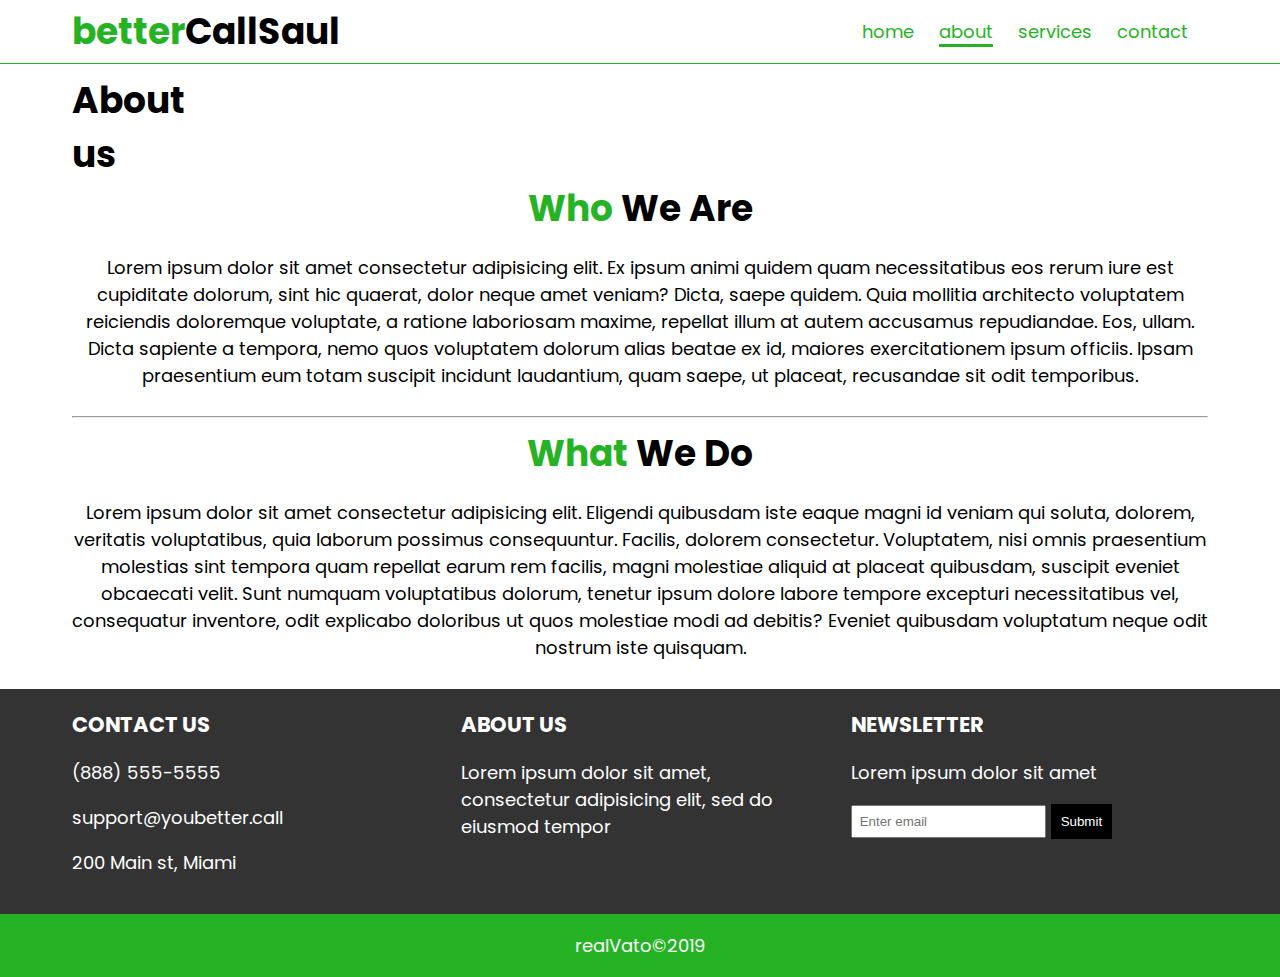
==== about.html @ d658f66e "About page done. services wip" ====
<!DOCTYPE html>
<html lang="en">
<head>
    <meta charset="UTF-8">
    <meta name="viewport" content="width=device-width, initial-scale=1.0">
    <meta http-equiv="X-UA-Compatible" content="ie=edge">
    <link rel="stylesheet"
    href="https://use.fontawesome.com/releases/v5.8.1/css/all.css"
    integrity="sha384-50oBUHEmvpQ+1lW4y57PTFmhCaXp0ML5d60M1M7uH2+nqUivzIebhndOJK28anvf"
    crossorigin="anonymous">
    <link rel="stylesheet" href="css/flexboxgrid.css">
    <link rel="stylesheet" href="css/style.css">
    <title>callSaul | About</title>
</head>
<body>
    <!-- col-xs-12 col-sm-12 col-md-12 col-lg-12 -->
    <!-- navbar -->
    <header id="header-main">
        <div class="container">
            <div class="row center-xs end-sm end-md end-lg middle-xs middle-sm middle-md middle-lg">
                <div class="col-xs-12 col-sm-2 col-md-2 col-lg-2">
                    <h1><span>better</span>CallSaul</h1>
                </div>
                <div class="col-xs-8 col-sm-10 col-md-10 col-lg-10">
                    <ul class="navbar">
                        <li><a href="index.html">home</a></li>
                        <li><a href="about.html" class="current">about</a></li>
                        <li><a href="services.html">services</a></li>
                        <li><a href="contact.html">contact</a></li>
                    </ul>
                </div>
            </div>
        </div>
    </header>
    
    <!-- About us -->

    <section id="about-us">
        <div class="container">
            <div class="row center-xs start-sm start-md start-lg">
                <div class="col-xs-12 col-sm-2 col-md-2 col-lg-2">
                  <h1>About us</h1>  
                </div>
            </div>
            <div class="row center-xs center-sm center-md center-lg">
                <div class="col-xs-12 col-sm-12 col-md-12 col-lg-12">
                    <h1><span>Who</span> We Are</h1>
                    <p>Lorem ipsum dolor sit amet consectetur adipisicing elit.
                    Ex ipsum animi quidem quam necessitatibus eos rerum iure est
                    cupiditate dolorum, sint hic quaerat, dolor neque amet
                    veniam? Dicta, saepe quidem. Quia mollitia architecto
                    voluptatem reiciendis doloremque voluptate, a ratione
                    laboriosam maxime, repellat illum at autem accusamus
                    repudiandae. Eos, ullam. Dicta sapiente a tempora, nemo quos
                    voluptatem dolorum alias beatae ex id, maiores
                    exercitationem ipsum officiis. Ipsam praesentium eum totam
                    suscipit incidunt laudantium, quam saepe, ut placeat,
                    recusandae sit odit temporibus.</p>
                </div>
            </div>
            <hr>
            <div class="row center-xs center-sm center-md center-lg">
                <div class="col-xs-12 col-sm-12 col-md-12 col-lg-12">
                    <h1><span>What</span> We Do</h1>
                    <p>Lorem ipsum dolor sit amet consectetur adipisicing elit.
                    Eligendi quibusdam iste eaque magni id veniam qui soluta,
                    dolorem, veritatis voluptatibus, quia laborum possimus
                    consequuntur. Facilis, dolorem consectetur. Voluptatem, nisi
                    omnis praesentium molestias sint tempora quam repellat earum
                    rem facilis, magni molestiae aliquid at placeat quibusdam,
                    suscipit eveniet obcaecati velit. Sunt numquam voluptatibus
                    dolorum, tenetur ipsum dolore labore tempore excepturi
                    necessitatibus vel, consequatur inventore, odit explicabo
                    doloribus ut quos molestiae modi ad debitis? Eveniet
                    quibusdam voluptatum neque odit nostrum iste quisquam.</p>
                </div>
            </div>
        </div>
    </section>

    

    <!-- Contact -->
    <section id="contact">
        <div class="container">
            <div class="row">
                <div class="col-xs-12 col-sm-4 col-md-4 col-lg-4">
                    <h3>CONTACT US</h3>
                    <p>(888) 555-5555</p>
                    <p>support@youbetter.call</p>
                    <p>200 Main st, Miami</p>
                </div>
                <div class="col-xs-12 col-sm-4 col-md-4 col-lg-4">
                    <h3>ABOUT US</h3>
                    <p>Lorem ipsum dolor sit amet, consectetur adipisicing elit, sed do eiusmod tempor</p>
                </div>
                <div class="col-xs-12 col-sm-4 col-md-4 col-lg-4">
                    <h3>NEWSLETTER</h3>
                    <p>Lorem ipsum dolor sit amet</p>
                    <input type="text" placeholder="Enter email">
                    <button>Submit</button>
                </div>
            </div>
        </div>
    </section>

<!-- Footer -->
<footer>
    <div class="container">
        <div class="row center-xs center-sm center-md center-lg">
            <p>realVato&copy2019</p>
        </div>
    </div>
</footer>

</body>
</html>
---- css/flexboxgrid.css ----
/* Uncomment and set these variables to customize the grid. */

.container-fluid {
  margin-right: auto;
  margin-left: auto;
  padding-right: 2rem;
  padding-left: 2rem;
}

.row {
  box-sizing: border-box;
  display: -ms-flexbox;
  display: -webkit-box;
  display: flex;
  -ms-flex: 0 1 auto;
  -webkit-box-flex: 0;
  flex: 0 1 auto;
  -ms-flex-direction: row;
  -webkit-box-orient: horizontal;
  -webkit-box-direction: normal;
  flex-direction: row;
  -ms-flex-wrap: wrap;
  flex-wrap: wrap;
  margin-right: -1rem;
  margin-left: -1rem;
}

.row.reverse {
  -ms-flex-direction: row-reverse;
  -webkit-box-orient: horizontal;
  -webkit-box-direction: reverse;
  flex-direction: row-reverse;
}

.col.reverse {
  -ms-flex-direction: column-reverse;
  -webkit-box-orient: vertical;
  -webkit-box-direction: reverse;
  flex-direction: column-reverse;
}

.col-xs,
.col-xs-1,
.col-xs-2,
.col-xs-3,
.col-xs-4,
.col-xs-5,
.col-xs-6,
.col-xs-7,
.col-xs-8,
.col-xs-9,
.col-xs-10,
.col-xs-11,
.col-xs-12 {
  box-sizing: border-box;
  -ms-flex: 0 0 auto;
  -webkit-box-flex: 0;
  flex: 0 0 auto;
  padding-right: 1rem;
  padding-left: 1rem;
}

.col-xs {
  -webkit-flex-grow: 1;
  -ms-flex-positive: 1;
  -webkit-box-flex: 1;
  flex-grow: 1;
  -ms-flex-preferred-size: 0;
  flex-basis: 0;
  max-width: 100%;
}

.col-xs-1 {
  -ms-flex-preferred-size: 8.333%;
  flex-basis: 8.333%;
  max-width: 8.333%;
}

.col-xs-2 {
  -ms-flex-preferred-size: 16.667%;
  flex-basis: 16.667%;
  max-width: 16.667%;
}

.col-xs-3 {
  -ms-flex-preferred-size: 25%;
  flex-basis: 25%;
  max-width: 25%;
}

.col-xs-4 {
  -ms-flex-preferred-size: 33.333%;
  flex-basis: 33.333%;
  max-width: 33.333%;
}

.col-xs-5 {
  -ms-flex-preferred-size: 41.667%;
  flex-basis: 41.667%;
  max-width: 41.667%;
}

.col-xs-6 {
  -ms-flex-preferred-size: 50%;
  flex-basis: 50%;
  max-width: 50%;
}

.col-xs-7 {
  -ms-flex-preferred-size: 58.333%;
  flex-basis: 58.333%;
  max-width: 58.333%;
}

.col-xs-8 {
  -ms-flex-preferred-size: 66.667%;
  flex-basis: 66.667%;
  max-width: 66.667%;
}

.col-xs-9 {
  -ms-flex-preferred-size: 75%;
  flex-basis: 75%;
  max-width: 75%;
}

.col-xs-10 {
  -ms-flex-preferred-size: 83.333%;
  flex-basis: 83.333%;
  max-width: 83.333%;
}

.col-xs-11 {
  -ms-flex-preferred-size: 91.667%;
  flex-basis: 91.667%;
  max-width: 91.667%;
}

.col-xs-12 {
  -ms-flex-preferred-size: 100%;
  flex-basis: 100%;
  max-width: 100%;
}

.col-xs-offset-1 {
  margin-left: 8.333%;
}

.col-xs-offset-2 {
  margin-left: 16.667%;
}

.col-xs-offset-3 {
  margin-left: 25%;
}

.col-xs-offset-4 {
  margin-left: 33.333%;
}

.col-xs-offset-5 {
  margin-left: 41.667%;
}

.col-xs-offset-6 {
  margin-left: 50%;
}

.col-xs-offset-7 {
  margin-left: 58.333%;
}

.col-xs-offset-8 {
  margin-left: 66.667%;
}

.col-xs-offset-9 {
  margin-left: 75%;
}

.col-xs-offset-10 {
  margin-left: 83.333%;
}

.col-xs-offset-11 {
  margin-left: 91.667%;
}

.start-xs {
  -ms-flex-pack: start;
  -webkit-box-pack: start;
  justify-content: flex-start;
  text-align: start;
}

.center-xs {
  -ms-flex-pack: center;
  -webkit-box-pack: center;
  justify-content: center;
  text-align: center;
}

.end-xs {
  -ms-flex-pack: end;
  -webkit-box-pack: end;
  justify-content: flex-end;
  text-align: end;
}

.top-xs {
  -ms-flex-align: start;
  -webkit-box-align: start;
  align-items: flex-start;
}

.middle-xs {
  -ms-flex-align: center;
  -webkit-box-align: center;
  align-items: center;
}

.bottom-xs {
  -ms-flex-align: end;
  -webkit-box-align: end;
  align-items: flex-end;
}

.around-xs {
  -ms-flex-pack: distribute;
  justify-content: space-around;
}

.between-xs {
  -ms-flex-pack: justify;
  -webkit-box-pack: justify;
  justify-content: space-between;
}

.first-xs {
  -ms-flex-order: -1;
  -webkit-box-ordinal-group: 0;
  order: -1;
}

.last-xs {
  -ms-flex-order: 1;
  -webkit-box-ordinal-group: 2;
  order: 1;
}

@media only screen and (min-width: 48em) {
  .container {
    width: 46rem;
  }

  .col-sm,
  .col-sm-1,
  .col-sm-2,
  .col-sm-3,
  .col-sm-4,
  .col-sm-5,
  .col-sm-6,
  .col-sm-7,
  .col-sm-8,
  .col-sm-9,
  .col-sm-10,
  .col-sm-11,
  .col-sm-12 {
    box-sizing: border-box;
    -ms-flex: 0 0 auto;
    -webkit-box-flex: 0;
    flex: 0 0 auto;
    padding-right: 1rem;
    padding-left: 1rem;
  }

  .col-sm {
    -webkit-flex-grow: 1;
    -ms-flex-positive: 1;
    -webkit-box-flex: 1;
    flex-grow: 1;
    -ms-flex-preferred-size: 0;
    flex-basis: 0;
    max-width: 100%;
  }

  .col-sm-1 {
    -ms-flex-preferred-size: 8.333%;
    flex-basis: 8.333%;
    max-width: 8.333%;
  }

  .col-sm-2 {
    -ms-flex-preferred-size: 16.667%;
    flex-basis: 16.667%;
    max-width: 16.667%;
  }

  .col-sm-3 {
    -ms-flex-preferred-size: 25%;
    flex-basis: 25%;
    max-width: 25%;
  }

  .col-sm-4 {
    -ms-flex-preferred-size: 33.333%;
    flex-basis: 33.333%;
    max-width: 33.333%;
  }

  .col-sm-5 {
    -ms-flex-preferred-size: 41.667%;
    flex-basis: 41.667%;
    max-width: 41.667%;
  }

  .col-sm-6 {
    -ms-flex-preferred-size: 50%;
    flex-basis: 50%;
    max-width: 50%;
  }

  .col-sm-7 {
    -ms-flex-preferred-size: 58.333%;
    flex-basis: 58.333%;
    max-width: 58.333%;
  }

  .col-sm-8 {
    -ms-flex-preferred-size: 66.667%;
    flex-basis: 66.667%;
    max-width: 66.667%;
  }

  .col-sm-9 {
    -ms-flex-preferred-size: 75%;
    flex-basis: 75%;
    max-width: 75%;
  }

  .col-sm-10 {
    -ms-flex-preferred-size: 83.333%;
    flex-basis: 83.333%;
    max-width: 83.333%;
  }

  .col-sm-11 {
    -ms-flex-preferred-size: 91.667%;
    flex-basis: 91.667%;
    max-width: 91.667%;
  }

  .col-sm-12 {
    -ms-flex-preferred-size: 100%;
    flex-basis: 100%;
    max-width: 100%;
  }

  .col-sm-offset-1 {
    margin-left: 8.333%;
  }

  .col-sm-offset-2 {
    margin-left: 16.667%;
  }

  .col-sm-offset-3 {
    margin-left: 25%;
  }

  .col-sm-offset-4 {
    margin-left: 33.333%;
  }

  .col-sm-offset-5 {
    margin-left: 41.667%;
  }

  .col-sm-offset-6 {
    margin-left: 50%;
  }

  .col-sm-offset-7 {
    margin-left: 58.333%;
  }

  .col-sm-offset-8 {
    margin-left: 66.667%;
  }

  .col-sm-offset-9 {
    margin-left: 75%;
  }

  .col-sm-offset-10 {
    margin-left: 83.333%;
  }

  .col-sm-offset-11 {
    margin-left: 91.667%;
  }

  .start-sm {
    -ms-flex-pack: start;
    -webkit-box-pack: start;
    justify-content: flex-start;
    text-align: start;
  }

  .center-sm {
    -ms-flex-pack: center;
    -webkit-box-pack: center;
    justify-content: center;
    text-align: center;
  }

  .end-sm {
    -ms-flex-pack: end;
    -webkit-box-pack: end;
    justify-content: flex-end;
    text-align: end;
  }

  .top-sm {
    -ms-flex-align: start;
    -webkit-box-align: start;
    align-items: flex-start;
  }

  .middle-sm {
    -ms-flex-align: center;
    -webkit-box-align: center;
    align-items: center;
  }

  .bottom-sm {
    -ms-flex-align: end;
    -webkit-box-align: end;
    align-items: flex-end;
  }

  .around-sm {
    -ms-flex-pack: distribute;
    justify-content: space-around;
  }

  .between-sm {
    -ms-flex-pack: justify;
    -webkit-box-pack: justify;
    justify-content: space-between;
  }

  .first-sm {
    -ms-flex-order: -1;
    -webkit-box-ordinal-group: 0;
    order: -1;
  }

  .last-sm {
    -ms-flex-order: 1;
    -webkit-box-ordinal-group: 2;
    order: 1;
  }
}

@media only screen and (min-width: 62em) {
  .container {
    width: 61rem;
  }

  .col-md,
  .col-md-1,
  .col-md-2,
  .col-md-3,
  .col-md-4,
  .col-md-5,
  .col-md-6,
  .col-md-7,
  .col-md-8,
  .col-md-9,
  .col-md-10,
  .col-md-11,
  .col-md-12 {
    box-sizing: border-box;
    -ms-flex: 0 0 auto;
    -webkit-box-flex: 0;
    flex: 0 0 auto;
    padding-right: 1rem;
    padding-left: 1rem;
  }

  .col-md {
    -webkit-flex-grow: 1;
    -ms-flex-positive: 1;
    -webkit-box-flex: 1;
    flex-grow: 1;
    -ms-flex-preferred-size: 0;
    flex-basis: 0;
    max-width: 100%;
  }

  .col-md-1 {
    -ms-flex-preferred-size: 8.333%;
    flex-basis: 8.333%;
    max-width: 8.333%;
  }

  .col-md-2 {
    -ms-flex-preferred-size: 16.667%;
    flex-basis: 16.667%;
    max-width: 16.667%;
  }

  .col-md-3 {
    -ms-flex-preferred-size: 25%;
    flex-basis: 25%;
    max-width: 25%;
  }

  .col-md-4 {
    -ms-flex-preferred-size: 33.333%;
    flex-basis: 33.333%;
    max-width: 33.333%;
  }

  .col-md-5 {
    -ms-flex-preferred-size: 41.667%;
    flex-basis: 41.667%;
    max-width: 41.667%;
  }

  .col-md-6 {
    -ms-flex-preferred-size: 50%;
    flex-basis: 50%;
    max-width: 50%;
  }

  .col-md-7 {
    -ms-flex-preferred-size: 58.333%;
    flex-basis: 58.333%;
    max-width: 58.333%;
  }

  .col-md-8 {
    -ms-flex-preferred-size: 66.667%;
    flex-basis: 66.667%;
    max-width: 66.667%;
  }

  .col-md-9 {
    -ms-flex-preferred-size: 75%;
    flex-basis: 75%;
    max-width: 75%;
  }

  .col-md-10 {
    -ms-flex-preferred-size: 83.333%;
    flex-basis: 83.333%;
    max-width: 83.333%;
  }

  .col-md-11 {
    -ms-flex-preferred-size: 91.667%;
    flex-basis: 91.667%;
    max-width: 91.667%;
  }

  .col-md-12 {
    -ms-flex-preferred-size: 100%;
    flex-basis: 100%;
    max-width: 100%;
  }

  .col-md-offset-1 {
    margin-left: 8.333%;
  }

  .col-md-offset-2 {
    margin-left: 16.667%;
  }

  .col-md-offset-3 {
    margin-left: 25%;
  }

  .col-md-offset-4 {
    margin-left: 33.333%;
  }

  .col-md-offset-5 {
    margin-left: 41.667%;
  }

  .col-md-offset-6 {
    margin-left: 50%;
  }

  .col-md-offset-7 {
    margin-left: 58.333%;
  }

  .col-md-offset-8 {
    margin-left: 66.667%;
  }

  .col-md-offset-9 {
    margin-left: 75%;
  }

  .col-md-offset-10 {
    margin-left: 83.333%;
  }

  .col-md-offset-11 {
    margin-left: 91.667%;
  }

  .start-md {
    -ms-flex-pack: start;
    -webkit-box-pack: start;
    justify-content: flex-start;
    text-align: start;
  }

  .center-md {
    -ms-flex-pack: center;
    -webkit-box-pack: center;
    justify-content: center;
    text-align: center;
  }

  .end-md {
    -ms-flex-pack: end;
    -webkit-box-pack: end;
    justify-content: flex-end;
    text-align: end;
  }

  .top-md {
    -ms-flex-align: start;
    -webkit-box-align: start;
    align-items: flex-start;
  }

  .middle-md {
    -ms-flex-align: center;
    -webkit-box-align: center;
    align-items: center;
  }

  .bottom-md {
    -ms-flex-align: end;
    -webkit-box-align: end;
    align-items: flex-end;
  }

  .around-md {
    -ms-flex-pack: distribute;
    justify-content: space-around;
  }

  .between-md {
    -ms-flex-pack: justify;
    -webkit-box-pack: justify;
    justify-content: space-between;
  }

  .first-md {
    -ms-flex-order: -1;
    -webkit-box-ordinal-group: 0;
    order: -1;
  }

  .last-md {
    -ms-flex-order: 1;
    -webkit-box-ordinal-group: 2;
    order: 1;
  }
}

@media only screen and (min-width: 75em) {
  .container {
    width: 71rem;
  }

  .col-lg,
  .col-lg-1,
  .col-lg-2,
  .col-lg-3,
  .col-lg-4,
  .col-lg-5,
  .col-lg-6,
  .col-lg-7,
  .col-lg-8,
  .col-lg-9,
  .col-lg-10,
  .col-lg-11,
  .col-lg-12 {
    box-sizing: border-box;
    -ms-flex: 0 0 auto;
    -webkit-box-flex: 0;
    flex: 0 0 auto;
    padding-right: 1rem;
    padding-left: 1rem;
  }

  .col-lg {
    -webkit-flex-grow: 1;
    -ms-flex-positive: 1;
    -webkit-box-flex: 1;
    flex-grow: 1;
    -ms-flex-preferred-size: 0;
    flex-basis: 0;
    max-width: 100%;
  }

  .col-lg-1 {
    -ms-flex-preferred-size: 8.333%;
    flex-basis: 8.333%;
    max-width: 8.333%;
  }

  .col-lg-2 {
    -ms-flex-preferred-size: 16.667%;
    flex-basis: 16.667%;
    max-width: 16.667%;
  }

  .col-lg-3 {
    -ms-flex-preferred-size: 25%;
    flex-basis: 25%;
    max-width: 25%;
  }

  .col-lg-4 {
    -ms-flex-preferred-size: 33.333%;
    flex-basis: 33.333%;
    max-width: 33.333%;
  }

  .col-lg-5 {
    -ms-flex-preferred-size: 41.667%;
    flex-basis: 41.667%;
    max-width: 41.667%;
  }

  .col-lg-6 {
    -ms-flex-preferred-size: 50%;
    flex-basis: 50%;
    max-width: 50%;
  }

  .col-lg-7 {
    -ms-flex-preferred-size: 58.333%;
    flex-basis: 58.333%;
    max-width: 58.333%;
  }

  .col-lg-8 {
    -ms-flex-preferred-size: 66.667%;
    flex-basis: 66.667%;
    max-width: 66.667%;
  }

  .col-lg-9 {
    -ms-flex-preferred-size: 75%;
    flex-basis: 75%;
    max-width: 75%;
  }

  .col-lg-10 {
    -ms-flex-preferred-size: 83.333%;
    flex-basis: 83.333%;
    max-width: 83.333%;
  }

  .col-lg-11 {
    -ms-flex-preferred-size: 91.667%;
    flex-basis: 91.667%;
    max-width: 91.667%;
  }

  .col-lg-12 {
    -ms-flex-preferred-size: 100%;
    flex-basis: 100%;
    max-width: 100%;
  }

  .col-lg-offset-1 {
    margin-left: 8.333%;
  }

  .col-lg-offset-2 {
    margin-left: 16.667%;
  }

  .col-lg-offset-3 {
    margin-left: 25%;
  }

  .col-lg-offset-4 {
    margin-left: 33.333%;
  }

  .col-lg-offset-5 {
    margin-left: 41.667%;
  }

  .col-lg-offset-6 {
    margin-left: 50%;
  }

  .col-lg-offset-7 {
    margin-left: 58.333%;
  }

  .col-lg-offset-8 {
    margin-left: 66.667%;
  }

  .col-lg-offset-9 {
    margin-left: 75%;
  }

  .col-lg-offset-10 {
    margin-left: 83.333%;
  }

  .col-lg-offset-11 {
    margin-left: 91.667%;
  }

  .start-lg {
    -ms-flex-pack: start;
    -webkit-box-pack: start;
    justify-content: flex-start;
    text-align: start;
  }

  .center-lg {
    -ms-flex-pack: center;
    -webkit-box-pack: center;
    justify-content: center;
    text-align: center;
  }

  .end-lg {
    -ms-flex-pack: end;
    -webkit-box-pack: end;
    justify-content: flex-end;
    text-align: end;
  }

  .top-lg {
    -ms-flex-align: start;
    -webkit-box-align: start;
    align-items: flex-start;
  }

  .middle-lg {
    -ms-flex-align: center;
    -webkit-box-align: center;
    align-items: center;
  }

  .bottom-lg {
    -ms-flex-align: end;
    -webkit-box-align: end;
    align-items: flex-end;
  }

  .around-lg {
    -ms-flex-pack: distribute;
    justify-content: space-around;
  }

  .between-lg {
    -ms-flex-pack: justify;
    -webkit-box-pack: justify;
    justify-content: space-between;
  }

  .first-lg {
    -ms-flex-order: -1;
    -webkit-box-ordinal-group: 0;
    order: -1;
  }

  .last-lg {
    -ms-flex-order: 1;
    -webkit-box-ordinal-group: 2;
    order: 1;
  }
}
---- css/style.css ----
@import url('https://fonts.googleapis.com/css?family=Poppins');

:root {
    --main-color: rgb(37, 179, 37);
  }

body {
    font-size: 18px;
    font-family: 'Poppins', sans-serif;
    margin: 0;
    padding: 0;
    line-height: 1.5;
    overflow-x: hidden;
}

/* default */
.container {
    margin: auto;
}

h1, h2, h3, h4, h5, h6 {
    margin: 0;
}

img {
    width: 100%;
}

i {
    font-size: 3rem;
    color: var(--main-color);
}

ul {
    list-style: none;
    padding: 0;
}

a {
    text-decoration: none;
}

span {
    color: var(--main-color);
}

footer {
    background-color: var(--main-color);
    color: #fff;
}

/* <HOME> */

/* Navbar */
#header-main {
    border-bottom: 1px solid var(--main-color);
}

.navbar li{
    display: inline;
    padding-right: 20px;
}

.navbar li a {
color: var(--main-color);
}

.navbar li a.current, .navbar li a:hover {
    border-bottom: 3px solid var(--main-color);
}

/* showcase */
#showcase {
    height: 910px;
    background: url(../img/better-call-saul-wallpaper-2.jpg) no-repeat center center/cover;
    margin-bottom: 30px;
}

#showcase .container .row .box {
    border: 1px solid #333;
    border-radius: 90px;
    background-color: #333;
    color: #fff;
    opacity: 0.9;
    padding-top: 10px;
}

#showcase .container .row {
    height: 780px;
}

/* Core features 1 */
#features .container .row div p{
    margin: 0 0 30px 0;
}

#features .show-on-small {
    display: none;
}

/* Core features 2 */
#features2 {
    background: url(../img/info-bg.jpg) no-repeat center center/cover;
}

#features2 .fa-check {
    font-size: 1.5rem;
    padding-right: 5px;
}

#features2 h1 {
    color: rgb(214, 207, 207);
}

#features2 ul li {
    line-height: 3;
    color: #fff;
}

/* Contact */
#contact {
    background-color: #333;
    color: #fff;
    padding: 20px 0px;
}

#contact input {
    padding: 7px;
}

#contact button {
    background-color: #000;
    color: #fff;
    border: none;
    padding: 10px;
}

/* </HOME> */

/* About us */
#about-us {
    padding-top: 10px;
    padding-bottom: 10px;
}


/* Services */


/* Media Query */

@media (max-width: 770px) {
    #header-main .navbar li {
        padding-right: 10px;
    }

    #features .show-on-small {
        display: inline-block;
        padding-bottom: 30px;
    }

    #features .hide-on-small {
        display: none;
    }

    #contact {
        display: none;
    }
}
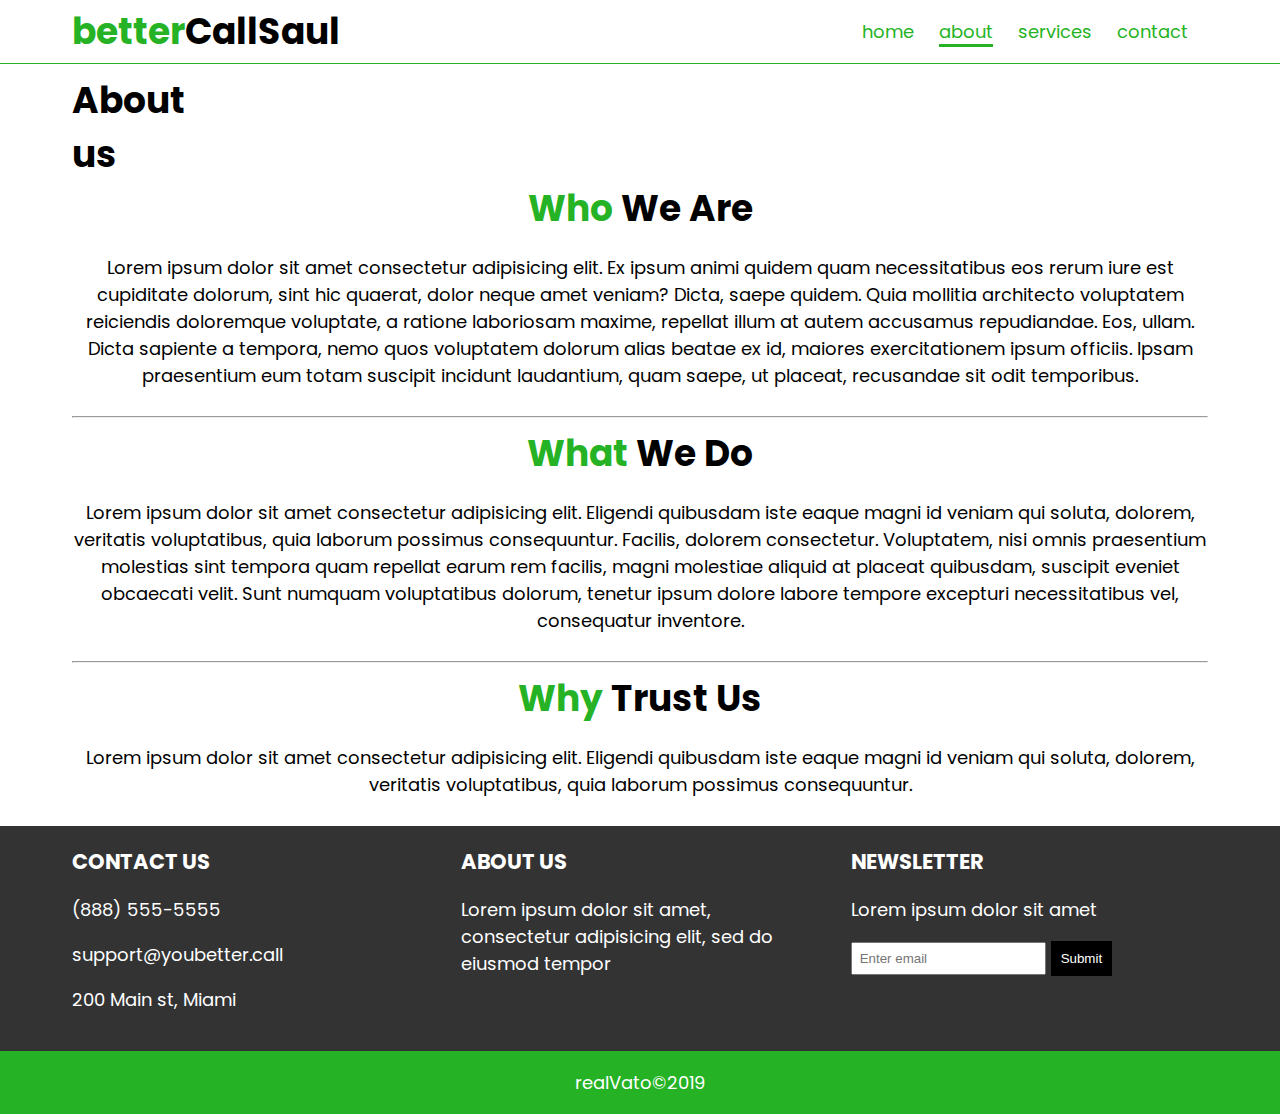
==== commit 9046082e: "a" ====
--- a/about.html
+++ b/about.html
@@ -70,9 +70,17 @@
                     rem facilis, magni molestiae aliquid at placeat quibusdam,
                     suscipit eveniet obcaecati velit. Sunt numquam voluptatibus
                     dolorum, tenetur ipsum dolore labore tempore excepturi
-                    necessitatibus vel, consequatur inventore, odit explicabo
-                    doloribus ut quos molestiae modi ad debitis? Eveniet
-                    quibusdam voluptatum neque odit nostrum iste quisquam.</p>
+                    necessitatibus vel, consequatur inventore.</p>
+                </div>
+            </div>
+            <hr>
+            <div class="row center-xs center-sm center-md center-lg">
+                <div class="col-xs-12 col-sm-12 col-md-12 col-lg-12">
+                    <h1><span>Why</span> Trust Us</h1>
+                    <p>Lorem ipsum dolor sit amet consectetur adipisicing elit.
+                    Eligendi quibusdam iste eaque magni id veniam qui soluta,
+                    dolorem, veritatis voluptatibus, quia laborum possimus
+                    consequuntur.</p>
                 </div>
             </div>
         </div>
--- a/css/style.css
+++ b/css/style.css
@@ -145,11 +145,45 @@
 
 
 /* Services */
-
+#services {
+    margin: 20px 0;
+}
+
+#services .padding {
+    padding-bottom: 10px;
+}
+
+#services .bg-child {
+    background-color: #333;
+    color: #fff;
+    padding: 10px 0;
+}
+
+#services .bg-child:nth-child(even) {
+    background-color: var(--main-color);
+    color: #fff;
+}
+
+/* Contact */
+#form div form {
+    background-color: #333;
+    color: #fff;
+    padding: 30px;
+    margin: 20px 0;
+}
+
+#form div form button {
+    padding: 10px;
+    margin-top: 10px;
+    background-color: #000;
+    color: #fff;
+    border: none;
+}
 
 /* Media Query */
 
 @media (max-width: 770px) {
+    /* HOME */
     #header-main .navbar li {
         padding-right: 10px;
     }
@@ -166,4 +200,19 @@
     #contact {
         display: none;
     }
+
+    /* About us */
+    #about-us div h1 {
+        padding-bottom: 10px;
+    }
+
+    /* Services */
+    #services {
+        margin: 20px 0 0 0;
+    }
+
+    /* Contact */
+    #form div form {
+        margin: 20px 0 0 0;
+    }
 }